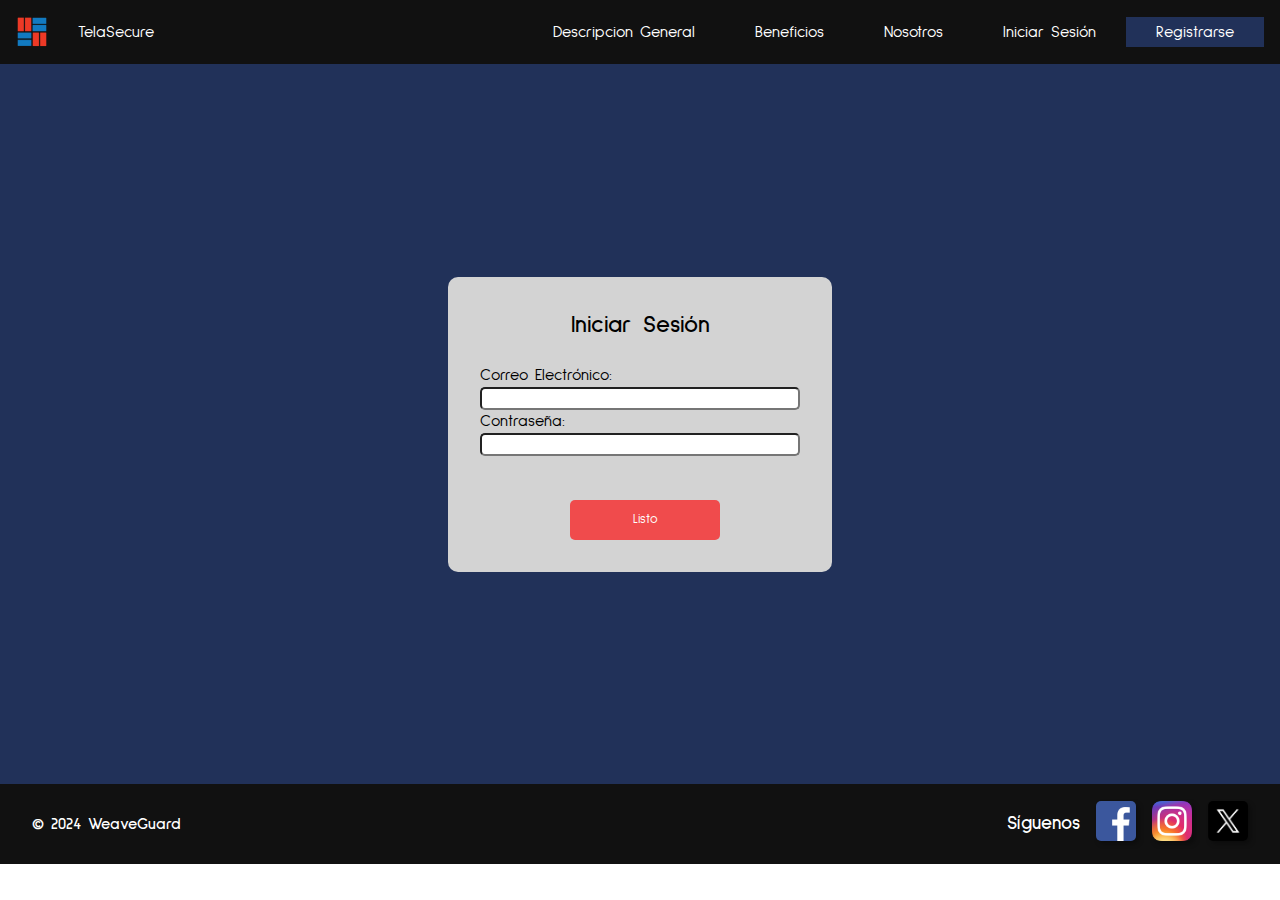
==== inicio-sesion.html @ b8123469 "added login.html and register.html" ====
<!DOCTYPE html>
<html lang="es">
<head>
  <meta charset="UTF-8">
  <meta http-equiv="X-UA-Compatible" content="IE=edge">
  <meta name="viewport" content="width=device-width, initial-scale=1.0">
  <link rel="preconnect" href="https://fonts.googleapis.com">
    <link rel="preconnect" href="https://fonts.gstatic.com" crossorigin>
    <link href="https://fonts.googleapis.com/css2?family=Sulphur+Point:wght@300;400;700&display=swap" rel="stylesheet">
  <title>TelaSecure</title>
  <link rel="stylesheet" href="/styles/style.css">
  <style>
    nav a.active {
      font-weight: bold;
      color: var(--secundario);
    }
  </style>
</head>
<body>
  <nav>
    <ul class="sidebar">
      <li onclick="hideSidebar()"><a href="#"><svg xmlns="http://www.w3.org/2000/svg" height="26" viewBox="0 96 960 960" width="26"><path d="m249 849-42-42 231-231-231-231 42-42 231 231 231-231 42 42-231 231 231 231-42 42-231-231-231 231Z"/></svg></a></li>
      <li><a href="/index.html" class="nav-link">Descripcion General</a></li>
      <li><a href="/index.html" class="nav-link">Beneficios</a></li>
      <li><a href="/index.html" class="nav-link">Nosotros</a></li>
      <li><a href="/inicio-sesion.html">Iniciar Sesión</a></li>
      <li><a href="/registro.html" id="registro">Registrarse</a></li>
    </ul>
    <img src="/img/TelaSecureLogo.png">
    <ul>
      <li><a href="/index.html">TelaSecure</a></li>
      <li class="hideOnMobile"><a href="/index.html" class="nav-link">Descripcion General</a></li>
      <li class="hideOnMobile"><a href="/index.html" class="nav-link">Beneficios</a></li>
      <li class="hideOnMobile"><a href="/index.html" class="nav-link">Nosotros</a></li>
      <li class="hideOnMobile"><a href="/inicio-sesion.html">Iniciar Sesión</a></li>
      <li class="hideOnMobile" id="registro"><a href="/registro.html">Registrarse</a></li>
      <li class="menu-button" onclick="showSidebar()"><a href="#"><svg xmlns="http://www.w3.org/2000/svg" height="26" viewBox="0 96 960 960" width="26"><path d="M120 816v-60h720v60H120Zm0-210v-60h720v60H120Zm0-210v-60h720v60H120Z"/></svg></a></li>
    </ul>
  </nav>

<section class="formulario">
    <div id="IniciarSesion">
        <h2>Iniciar Sesión</h2> <br>
        <form id="formRegistro">
        <label for="email">Correo Electrónico:</label><br>
        <input type="email" id="email" name="email" required><br>
        <label for="contraseña">Contraseña:</label><br>
        <input type="password" id="contraseña" name="contraseña" required><br>
        <br><br>
        <button type="submit">Listo</button>
        </form>
    </div>
</section>
  
<footer>
    <h4>&copy; 2024 WeaveGuard</h4>
    <div id="siguenos">
        <h3>Síguenos</h3>
        <a href="https://www.facebook.com" target="_blank" class="facebook-logo">
            <img width="40px" src="/img/logo_fb.png" alt="Facebook Logo">
        </a>
        <a href="https://www.instagram.com" target="_blank" class="instagram-logo">
            <img width="40px" src="/img/logo_ig.webp" alt="instagramLogo">
        </a>
        <a href="https://www.x.com" target="_blank" class="x-logo">
            <img width="40px" src="/img/logo_x.avif" alt="x Logo">
        </a>
    </div>
</footer>

<script>
  function showSidebar() {
    const sidebar = document.querySelector('.sidebar');
    sidebar.style.display = 'flex';
  }

  function hideSidebar() {
    const sidebar = document.querySelector('.sidebar');
    sidebar.style.display = 'none';
  }
</script>

</body>
</html>
---- styles/style.css ----
:root {
  --principal: #213159;
  --secundario: #F04B4C;
}


* {
  margin: 0;
  padding: 0;
  box-sizing: border-box; 
  font-family: 'Sulphur Point', sans-serif;
}

body {
  min-height: 100vh;
}

nav {
  background-color: rgb(17, 17, 17);
  box-shadow: 3px 3px 5px rgba(0, 0, 0, 0.1);
  display: flex;
  height: 4rem;
  padding: 1rem;
}

nav ul {
  width: 100%;
  list-style: none;
  display: flex;
  justify-content: flex-end;
  align-items: center;
}

nav ul li a{
  color: white;
}

nav a {
  height: 100%;
  padding: 0 30px;
  text-decoration: none;
  display: flex;
  align-items: center;
  color: black;
}

nav a:hover {
  color: var(--secundario);
}

nav li:first-child {
  margin-right: auto;
}

.sidebar {
  position: fixed;
  top: 0; 
  right: 0;
  height: 100vh;
  width: 250px;
  background-color: rgb(17, 17, 17);
  backdrop-filter: blur(12px);
  box-shadow: -10px 0 10px rgba(0, 0, 0, 0.1);
  list-style: none;
  display: none;
  flex-direction: column;
  align-items: flex-start;
  justify-content: flex-start;
}

.menu-button {
  display: none;
}

@media (max-width: 800px) {
  .hideOnMobile {
    display: none;
  }
  
  .menu-button {
    display: block;
  }
}

@media (max-width: 400px) {
  .sidebar {
    width: 100%;
  }
}

header {
  text-align: center;
  padding: 1rem;
}

#banner {
  display: flex;
  flex-wrap: wrap; 
  align-items: center;
  justify-content: space-around;
  margin-top: 2rem;
  padding:  1rem;
}

#banner #eslogan {
  width: 100%; 
  max-width: 600px;
  text-align: left;
  margin-bottom: 1rem;
}

#banner img {
  max-width: 100%; 
  height: auto;
}

@media (max-width: 768px) {
  #banner {
    flex-direction: column; 
  }
  
  #DescripcionGeneral .contenedorDescripcion{
      flex-direction: column;
  }

  #Beneficios {
      flex-direction: column;
  }

  #banner #eslogan {
    text-align: center; 
  }
  
  #DescripcionGeneral .contenedorDescripcion {
      text-align: center; 
  }

  #Beneficios .contenedorBeneficios {
      text-align: center; 
  }

  #banner img {
    width: 80%;
  }
  #Beneficios img{
      width: 20%;
  }
  
  #DescripcionGeneral img{
      width: 80%;
  }

  .puntos{
      width: 80%;
  }
}

@media (max-width: 480px) {
  #banner #eslogan {
    font-size: 1rem; 
  }

  #banner img {
    width: 100%; 
  }

  #Beneficios img{
      width: 20%;
  }
  
  #DescripcionGeneral img{
      width: 100%;
  }

  .puntos{
      width: 250px;
  }
}


.contenedorDescripcion{
  background-color: var(--principal);
  display: flex;
  justify-content: space-around;
  align-items: center;
  padding: 2rem;   
}

.puntos{
  color: white;
  width: 30rem;
}


#Beneficios{
  display: flex;
  align-items: center;
  padding: 2rem;
  background-color: lightgray;
}

.contenedorBeneficios img{
  justify-items: center;
}


#Nosotros{
  padding: 2rem;
}

#nosotrosHorizon{
  padding: 1rem;
}



#lanzar{
  height: 15rem;
  text-align: center;
}

button{
  background-color:  var(--secundario);
  border-style: none;
  height: 40px;
  width: 150px;
  border-radius: 5px;
  color: white;
}

#registro{
  background-color: var(--principal);
  height: 30px;
}

img{
  border-radius: 5px;
  box-shadow: 3px 3px 5px rgba(0, 0, 0, 0.3);
}

footer{
  height: 5rem;
  background-color: rgb(17, 17, 17);
  display: flex;
  align-items: center;
  justify-content: space-between;
  padding: 2rem;
  color: white;
}

#siguenos{
  display: flex;
  align-items: center;
  justify-content: space-around;
}

#siguenos img{
  margin-left: 1rem;
}

.formulario{
    background-color: var(--principal);
    height:80vh;
    display: flex;
    align-items: center;
    justify-content: center;
}

#Registrarse, #IniciarSesion{
    background-color: lightgray;
    display: flex;
    flex-direction: column;
    align-items: center;
    justify-content: center;
    padding: 2rem;
    border-radius: 10px;    
}

form button{
    margin-left: 90px;
}


input{
    width: 20rem;
    border-radius: 5px;
}

button:hover{
  cursor: pointer;
  background-color: #fd2a2a;
}

nav img{
  box-shadow: none;
}

.contenedorBeneficios img{
  box-shadow: none;
}
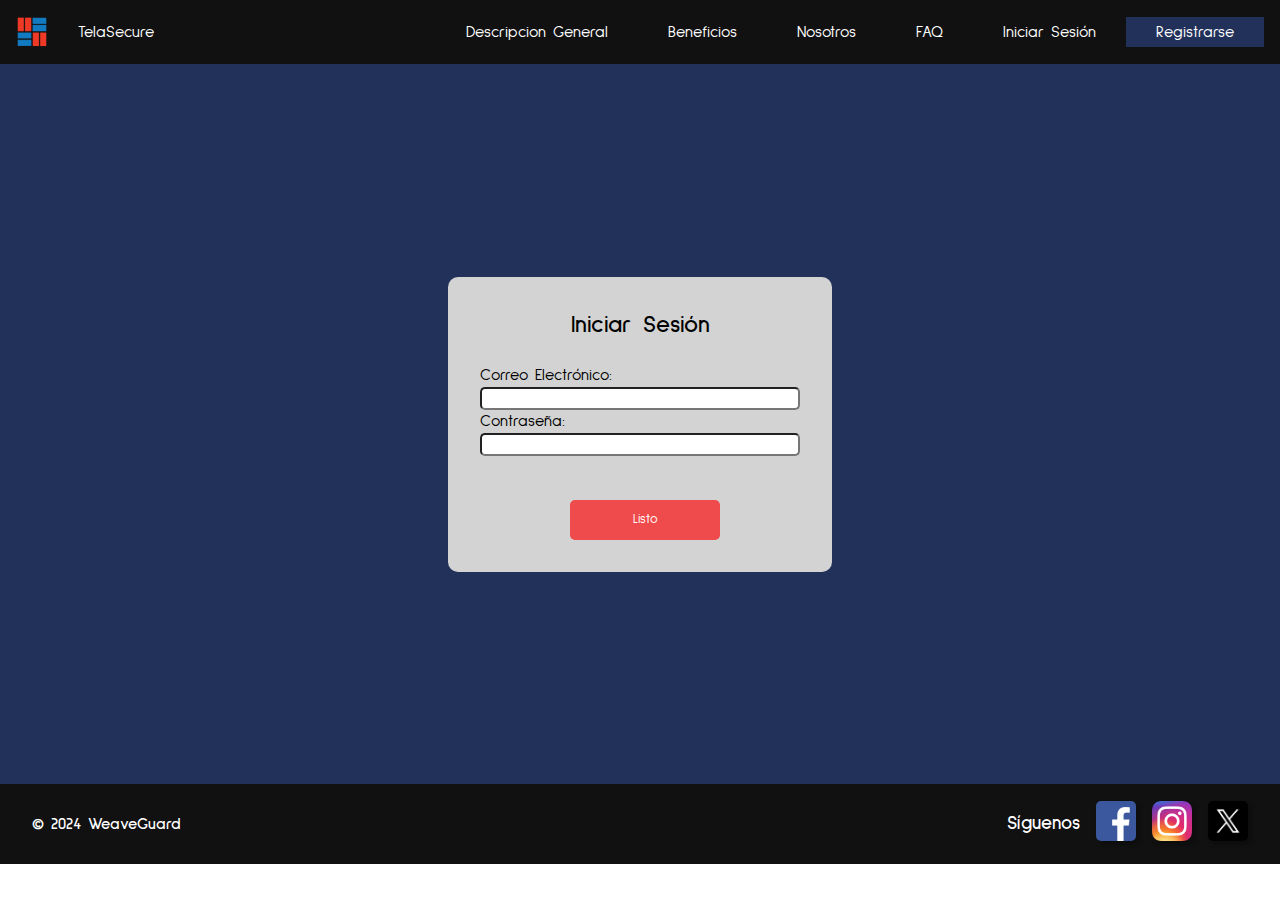
==== commit 828e67c0: "feat: added faq section" ====
--- a/inicio-sesion.html
+++ b/inicio-sesion.html
@@ -8,7 +8,7 @@
     <link rel="preconnect" href="https://fonts.gstatic.com" crossorigin>
     <link href="https://fonts.googleapis.com/css2?family=Sulphur+Point:wght@300;400;700&display=swap" rel="stylesheet">
   <title>TelaSecure</title>
-  <link rel="stylesheet" href="/styles/style.css">
+  <link rel="stylesheet" href="styles/style.css">
   <style>
     nav a.active {
       font-weight: bold;
@@ -20,20 +20,22 @@
   <nav>
     <ul class="sidebar">
       <li onclick="hideSidebar()"><a href="#"><svg xmlns="http://www.w3.org/2000/svg" height="26" viewBox="0 96 960 960" width="26"><path d="m249 849-42-42 231-231-231-231 42-42 231 231 231-231 42 42-231 231 231 231-42 42-231-231-231 231Z"/></svg></a></li>
-      <li><a href="/index.html" class="nav-link">Descripcion General</a></li>
-      <li><a href="/index.html" class="nav-link">Beneficios</a></li>
-      <li><a href="/index.html" class="nav-link">Nosotros</a></li>
-      <li><a href="/inicio-sesion.html">Iniciar Sesión</a></li>
-      <li><a href="/registro.html" id="registro">Registrarse</a></li>
+      <li><a href="index.html" class="nav-link">Descripcion General</a></li>
+      <li><a href="index.html" class="nav-link">Beneficios</a></li>
+      <li><a href="index.html" class="nav-link">Nosotros</a></li>
+      <li><a href="index.html" class="nav-link">FAQ</a></li> 
+      <li><a href="inicio-sesion.html">Iniciar Sesión</a></li>
+      <li><a href="registro.html" id="registro">Registrarse</a></li>
     </ul>
-    <img src="/img/TelaSecureLogo.png">
+    <img src="img/TelaSecureLogo.png">
     <ul>
-      <li><a href="/index.html">TelaSecure</a></li>
-      <li class="hideOnMobile"><a href="/index.html" class="nav-link">Descripcion General</a></li>
-      <li class="hideOnMobile"><a href="/index.html" class="nav-link">Beneficios</a></li>
-      <li class="hideOnMobile"><a href="/index.html" class="nav-link">Nosotros</a></li>
-      <li class="hideOnMobile"><a href="/inicio-sesion.html">Iniciar Sesión</a></li>
-      <li class="hideOnMobile" id="registro"><a href="/registro.html">Registrarse</a></li>
+      <li><a href="index.html">TelaSecure</a></li>
+      <li class="hideOnMobile"><a href="index.html" class="nav-link">Descripcion General</a></li>
+      <li class="hideOnMobile"><a href="index.html" class="nav-link">Beneficios</a></li>
+      <li class="hideOnMobile"><a href="index.html" class="nav-link">Nosotros</a></li>
+      <li class="hideOnMobile"><a href="index.html" class="nav-link">FAQ</a></li>
+      <li class="hideOnMobile"><a href="inicio-sesion.html">Iniciar Sesión</a></li>
+      <li class="hideOnMobile" id="registro"><a href="registro.html">Registrarse</a></li>
       <li class="menu-button" onclick="showSidebar()"><a href="#"><svg xmlns="http://www.w3.org/2000/svg" height="26" viewBox="0 96 960 960" width="26"><path d="M120 816v-60h720v60H120Zm0-210v-60h720v60H120Zm0-210v-60h720v60H120Z"/></svg></a></li>
     </ul>
   </nav>
@@ -57,13 +59,13 @@
     <div id="siguenos">
         <h3>Síguenos</h3>
         <a href="https://www.facebook.com" target="_blank" class="facebook-logo">
-            <img width="40px" src="/img/logo_fb.png" alt="Facebook Logo">
+            <img width="40px" src="img/logo_fb.png" alt="Facebook Logo">
         </a>
         <a href="https://www.instagram.com" target="_blank" class="instagram-logo">
-            <img width="40px" src="/img/logo_ig.webp" alt="instagramLogo">
+            <img width="40px" src="img/logo_ig.webp" alt="instagramLogo">
         </a>
         <a href="https://www.x.com" target="_blank" class="x-logo">
-            <img width="40px" src="/img/logo_x.avif" alt="x Logo">
+            <img width="40px" src="img/logo_x.avif" alt="x Logo">
         </a>
     </div>
 </footer>
@@ -81,4 +83,4 @@
 </script>
 
 </body>
-</html>+</html>
--- a/styles/style.css
+++ b/styles/style.css
@@ -90,7 +90,6 @@
 
 header {
   text-align: center;
-  padding: 1rem;
 }
 
 #banner {
@@ -98,8 +97,12 @@
   flex-wrap: wrap; 
   align-items: center;
   justify-content: space-around;
-  margin-top: 2rem;
+  margin: 0;
   padding:  1rem;
+  background-image: url(/img/banner.png);
+  height: 20rem;
+  background-color: rgba(255, 255, 255, 0.65);
+  background-blend-mode: lighten;
 }
 
 #banner #eslogan {
@@ -298,3 +301,37 @@
 .contenedorBeneficios img{
   box-shadow: none;
 }
+
+.faq-section {
+  padding: 20px;
+  border-radius: 8px;
+}
+
+.faq {
+  margin: 10px 0;
+  padding: 10px;
+  border: 1px solid #ccc;
+  border-radius: 5px;
+  cursor: pointer;
+}
+
+.faq h4 {
+  margin: 0;
+}
+
+.faq-answer {
+  display: none; /* Ocultar respuesta por defecto */
+  margin-top: 10px;
+}
+
+.faq-answer p {
+  margin: 0;
+  padding: 5px;
+  background-color: white;
+  border-radius: 4px;
+}
+
+.faq-container{
+  max-width: 64rem;
+  margin: auto;
+}
